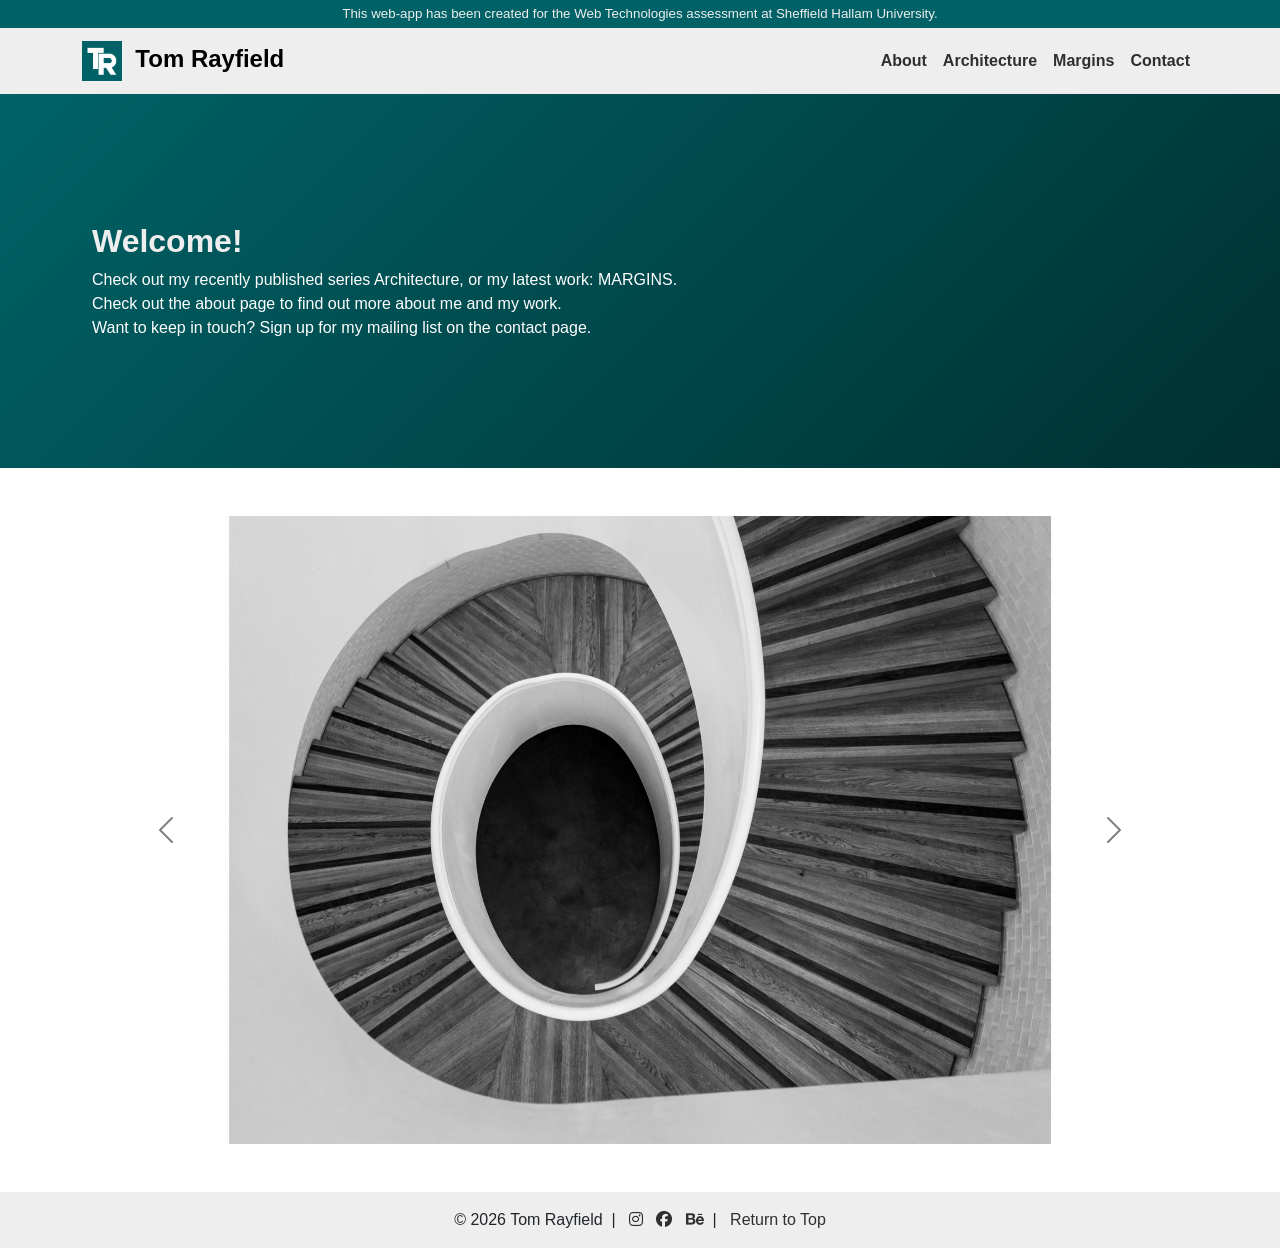
==== index.html @ be4cb319 "Add files via upload" ====
<!DOCTYPE html>
<html lang="en">
<head>

    <!-- Document setup, page title, link to stylesheet, bootstrap, externals -->

    <meta charset="UTF-8">
    <meta name="viewport" content="width=device-width, initial-scale=1">
    <meta name="description" content="A portfolio website for Tom Rayfield Photography demonstrating responsive design and accessibility.">
    <title>Tom Rayfield Photography</title>

    <link href="https://cdn.jsdelivr.net/npm/bootstrap@5.3.3/dist/css/bootstrap.min.css" rel="stylesheet">
    <link href="https://cdnjs.cloudflare.com/ajax/libs/font-awesome/6.4.0/css/all.min.css" rel="stylesheet">
    <link href="mystyle.css" rel="stylesheet">

</head>

<body>

    <!-- Welcome banner to add colour to web-app -->
    <p class="welcome-banner mb-0 py-1 px-3">This web-app has been created for the Web Technologies assessment at Sheffield Hallam University.</p>

    <!-- Navigation bar including logo, brand, web-app links -->
    <nav class="navbar navbar-expand-lg bg-primary sticky-top" aria-label="Main navigation">
        <div class="container">
            <a class="navbar-brand" href="#top" tabindex="1"><img src="Images/TR.png" height="40" width="40"> &nbsp;Tom Rayfield</a>
            <button class="navbar-toggler" type="button" data-bs-toggle="collapse" data-bs-target="#main-nav" aria-controls="main-nav" aria-expanded="false" aria-label="Toggle navigation">
                <span class="navbar-toggler-icon"></span>
            </button>
            <div class="collapse navbar-collapse" id="main-nav">
                <ul class="navbar-nav ms-auto mb-2 mb-lg-0">
                    <li class="nav-item"><a class="nav-link" href="about.html" tabindex="2">About</a></li>
                    <li class="nav-item"><a class="nav-link" href="architecture.html" tabindex="3">Architecture</a></li>                    
                    <li class="nav-item"><a class="nav-link" href="margins.html" tabindex="4">Margins</a></li>
                    <li class="nav-item"><a class="nav-link" href="contact.html" tabindex="5">Contact</a></li>
                </ul>
            </div>
        </div>
    </nav>
    
    <!-- On index.html, returns to top of page when brand is clicked, rather than refreshing page already on -->
    <header>
        <div class="container" id="top"></div>
    </header>

    <!-- hero section used to provide page information and add additional colour -->
    <!-- outside of main so full-width can be used -->
    <section class="hero-section">
        <div class="container my-5">
            <h2>Welcome!</h2>
            <p>Check out my recently published series Architecture, or my latest work: MARGINS.
            <br>Check out the about page to find out more about me and my work.
            <br>Want to keep in touch? Sign up for my mailing list on the contact page.</p>
        </div>
    </section>

    <main class="container text-white">

        <!-- photo gallery of favourite images -->
        <section id="gallery" class="mx-auto my-5">
            <div id="carouselExampleInterval" class="carousel slide" data-bs-ride="carousel">
                <div class="carousel-inner">
                    <div class="carousel-item active" data-bs-interval="5000">
                        <div class="ratio ratio-16x9">
                            <img src="Images/Index/1.jpg" class="object-fit-cover" alt="A black and white photo of a spiral staircase." title="Tom Rayfield - Nautilus">
                        </div>
                    </div>
                    <div class="carousel-item" data-bs-interval="5000">
                        <div class="ratio ratio-16x9">
                            <img src="Images/Index/2.jpg" class="object-fit-cover" alt="A black and white photo of tractor lines in a crop field. To the left is a tree and bush." title="Tom Rayfield - Margins">
                        </div>
                    </div>
                    <div class="carousel-item" data-bs-interval="5000">
                        <div class="ratio ratio-16x9">
                            <img src="Images/Index/3.jpg" class="object-fit-cover" alt="A black and white photo of an abstract roof pattern in Utrecht." title="Tom Rayfield - Utrecht">
                        </div>
                    </div>
                    <div class="carousel-item" data-bs-interval="5000">
                        <div class="ratio ratio-16x9">
                            <img src="Images/Index/4.jpg" class="object-fit-cover" alt="A black and white photo of a horse grazing in a field, positioned centrally between two trees." title="Tom Rayfield - Margins">
                        </div>
                    </div>
                    <div class="carousel-item" data-bs-interval="5000">
                        <div class="ratio ratio-16x9">
                            <img src="Images/Index/5.jpg" class="object-fit-cover" alt="A black and white photo of a church in Rotherham, South Yorkshire." title="Tom Rayfield - Rotherham">
                        </div>
                    </div>
                </div>

                <button class="carousel-control-prev" type="button" data-bs-target="#carouselExampleInterval" data-bs-slide="prev" tabindex="6">
                    <span class="carousel-control-prev-icon" aria-hidden="true"></span>
                    <span class="visually-hidden">Previous</span>
                </button>
                <button class="carousel-control-next" type="button" data-bs-target="#carouselExampleInterval" data-bs-slide="next" tabindex="7">
                    <span class="carousel-control-next-icon" aria-hidden="true"></span>
                    <span class="visually-hidden">Next</span>
                </button>

            </div>
         </section>

    </main>    

    <!-- https://bootstrapexamples.com/@omar34/footer-with-social-media-icons -->
    <footer class="bg-primary text-center py-3">
        <div class="container">&copy; 2026 Tom Rayfield 
            &nbsp;|&nbsp;&nbsp;
            <a href="https://instagram.com/tomrayfphoto" target="_blank" aria-label="Instagram"><i class="fab fa-instagram"></i></a>
            &nbsp;
            <a href="https://facebook.com/tomrayfphoto" target="_blank" aria-label="Facebook"><i class="fab fa-facebook"></i></a>
            &nbsp;
            <a href="https://behance.net/tomrayfphoto" target="_blank" aria-label="Behance"><i class="fab fa-behance"></i></a>
            &nbsp;|&nbsp;&nbsp;
            <a class="link-underline link-underline-opacity-0" href="#top" tabindex="8">Return to Top</a>
        </div>
    </footer>

    <!-- script assists with bootstrap content for framework -->
    <script src="https://cdn.jsdelivr.net/npm/bootstrap@5.3.3/dist/js/bootstrap.bundle.min.js"></script>
    <script src="script.js"></script>

  </body>
</html>
---- mystyle.css ----
:root {
    --bs-primary:#eeeeee;
    --bs-primary-rgb:238, 238, 238;
    --bs-secondary:#006266;
    --bs-secondary-rgb:0, 98, 102;
    --bs-body-bg:#ffffff;
    --bs-body-bg-rgb:255, 255, 255;
    --bs-link-color:#2f2f2f;
    --bs-link-color-rgb:47, 47, 47;
    --bs-link-hover-color:#006266; 
    --bs-link-hover-color-rgb:0, 98, 102;
}

h1, h2 {
    color: var(--bs-primary);
    font-weight:600;
}

html {
    scroll-padding-top: 3rem;
    scroll-behavior: smooth;
}

body {
    position:relative;
    font-family:Helvetica;
}

.navbar-brand{
    font-weight:bolder;
    font-size:x-large;
}

.navbar-nav{
    --bs-nav-link-color: #2f2f2f;
    --bs-nav-link-color-rgb: 47, 47, 47;
    --bs-nav-link-hover-color: #006266;
    --bs-nav-link-hover-color-rgb: 0, 98, 102;
    --bs-nav-link-font-weight:600;
}

.navbar-nav .nav-link:hover,
.navbar-nav .nav-link:focus{
    text-decoration: underline;
    text-underline-offset: 0.3em;
    text-decoration-thickness: 2px;
}

/* https://www.w3schools.com/cssref/func_invert.php */
.carousel-control-prev-icon,
.carousel-control-next-icon {
    filter: invert(1);
}

.welcome-banner {
    z-index: inherit;
    background-color: #006266;
    color: #eeeeee;
    text-align: center;
    font-size: smaller;
}

.hero-section{
    padding: 5rem;
    color: #ffffff;
    background: linear-gradient( 135deg, #006266, #003032 );
    --bs-gutter-x: 2rem;
    --bs-gutter-y: 2rem;
}

.btn-tom{
    background-color: #006266;
    color: #eeeeee;
}

.btn-tom:hover{
    background-color: #2f2f2f;
    color: #eeeeee;
}
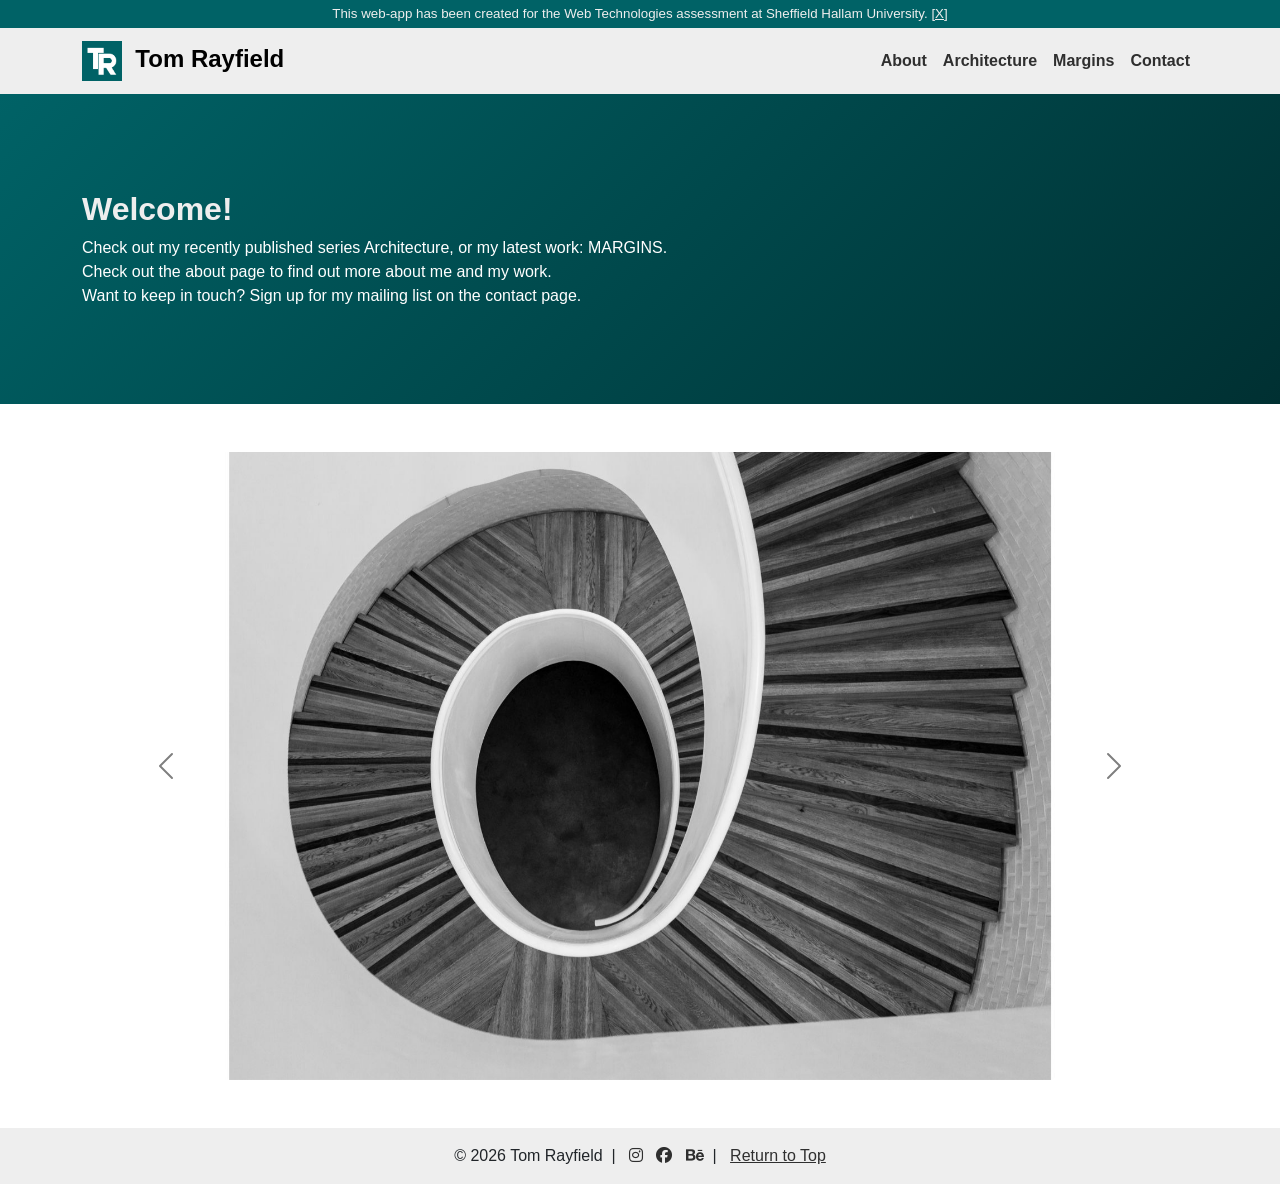
==== commit beb98c68: "Add files via upload" ====
--- a/index.html
+++ b/index.html
@@ -1,123 +1,128 @@
 <!DOCTYPE html>
 <html lang="en">
 <head>
-
     <!-- Document setup, page title, link to stylesheet, bootstrap, externals -->
-
     <meta charset="UTF-8">
     <meta name="viewport" content="width=device-width, initial-scale=1">
     <meta name="description" content="A portfolio website for Tom Rayfield Photography demonstrating responsive design and accessibility.">
-    <title>Tom Rayfield Photography</title>
+    <title>Tom Rayfield Photography | Welcome</title>
 
     <link href="https://cdn.jsdelivr.net/npm/bootstrap@5.3.3/dist/css/bootstrap.min.css" rel="stylesheet">
     <link href="https://cdnjs.cloudflare.com/ajax/libs/font-awesome/6.4.0/css/all.min.css" rel="stylesheet">
     <link href="mystyle.css" rel="stylesheet">
-
 </head>
 
+
 <body>
+    <header>
+        <!-- Welcome banner to add colour to web-app -->
+        <p id="welcome-banner" class="welcome-banner mb-0 py-1 px-3">This web-app has been created for the Web Technologies assessment at Sheffield Hallam University. <a onclick="closeBanner()" href="#" tabindex="0">[X]</a></p>
 
-    <!-- Welcome banner to add colour to web-app -->
-    <p class="welcome-banner mb-0 py-1 px-3">This web-app has been created for the Web Technologies assessment at Sheffield Hallam University.</p>
+        <!-- Navigation bar including logo, brand, web-app links -->
+        <nav class="navbar navbar-expand-lg bg-primary sticky-top" aria-label="Main navigation">
+            <div class="container">
+                <a class="navbar-brand" href="#top" tabindex="0"><img src="Images/TR.png" height="40" width="40" alt="Tom Rayfield logo" aria-current="page"> &nbsp;Tom Rayfield</a>
+                <button class="navbar-toggler" type="button" data-bs-toggle="collapse" data-bs-target="#main-nav" aria-controls="main-nav" aria-expanded="false" aria-label="Toggle navigation">
+                    <span class="navbar-toggler-icon"></span>
+                </button>
+                <div class="collapse navbar-collapse" id="main-nav">
+                    <ul class="navbar-nav ms-auto mb-2 mb-lg-0">
+                        <li class="nav-item"><a class="nav-link" href="about.html" tabindex="0">About</a></li>
+                        <li class="nav-item"><a class="nav-link" href="architecture.html" tabindex="0">Architecture</a></li>                    
+                        <li class="nav-item"><a class="nav-link" href="margins.html" tabindex="0">Margins</a></li>
+                        <li class="nav-item"><a class="nav-link" href="contact.html" tabindex="0">Contact</a></li>
+                    </ul>
+                </div>
+            </div>
+        </nav>
+        
+        <!-- On index.html, returns to top of page when brand is clicked, rather than refreshing page already on -->
+        <div class="container" id="top"></div>
+        
+        <!-- hero section used to provide page information and add additional colour -->
+        <!-- outside of main so full-width can be used -->
+        <section class="hero-section">
+            <div class="container my-5">
+                <h1>Welcome!</h1>
+                <p>Check out my recently published series Architecture, or my latest work: MARGINS.
+                <br>Check out the about page to find out more about me and my work.
+                <br>Want to keep in touch? Sign up for my mailing list on the contact page.</p>
+            </div>
+        </section>
+    </header>
+    
 
-    <!-- Navigation bar including logo, brand, web-app links -->
-    <nav class="navbar navbar-expand-lg bg-primary sticky-top" aria-label="Main navigation">
-        <div class="container">
-            <a class="navbar-brand" href="#top" tabindex="1"><img src="Images/TR.png" height="40" width="40"> &nbsp;Tom Rayfield</a>
-            <button class="navbar-toggler" type="button" data-bs-toggle="collapse" data-bs-target="#main-nav" aria-controls="main-nav" aria-expanded="false" aria-label="Toggle navigation">
-                <span class="navbar-toggler-icon"></span>
-            </button>
-            <div class="collapse navbar-collapse" id="main-nav">
-                <ul class="navbar-nav ms-auto mb-2 mb-lg-0">
-                    <li class="nav-item"><a class="nav-link" href="about.html" tabindex="2">About</a></li>
-                    <li class="nav-item"><a class="nav-link" href="architecture.html" tabindex="3">Architecture</a></li>                    
-                    <li class="nav-item"><a class="nav-link" href="margins.html" tabindex="4">Margins</a></li>
-                    <li class="nav-item"><a class="nav-link" href="contact.html" tabindex="5">Contact</a></li>
-                </ul>
-            </div>
-        </div>
-    </nav>
-    
-    <!-- On index.html, returns to top of page when brand is clicked, rather than refreshing page already on -->
-    <header>
-        <div class="container" id="top"></div>
-    </header>
-
-    <!-- hero section used to provide page information and add additional colour -->
-    <!-- outside of main so full-width can be used -->
-    <section class="hero-section">
-        <div class="container my-5">
-            <h2>Welcome!</h2>
-            <p>Check out my recently published series Architecture, or my latest work: MARGINS.
-            <br>Check out the about page to find out more about me and my work.
-            <br>Want to keep in touch? Sign up for my mailing list on the contact page.</p>
-        </div>
-    </section>
-
-    <main class="container text-white">
-
+    <main class="container">
         <!-- photo gallery of favourite images -->
         <section id="gallery" class="mx-auto my-5">
-            <div id="carouselExampleInterval" class="carousel slide" data-bs-ride="carousel">
+            <div id="carouselExampleInterval" class="carousel slide" data-bs-ride="true" aria-label="Favourite photo carousel.">
                 <div class="carousel-inner">
-                    <div class="carousel-item active" data-bs-interval="5000">
+                    <div class="carousel-item active" data-bs-interval="8000">
                         <div class="ratio ratio-16x9">
                             <img src="Images/Index/1.jpg" class="object-fit-cover" alt="A black and white photo of a spiral staircase." title="Tom Rayfield - Nautilus">
                         </div>
                     </div>
-                    <div class="carousel-item" data-bs-interval="5000">
+                    <div class="carousel-item" data-bs-interval="8000">
                         <div class="ratio ratio-16x9">
                             <img src="Images/Index/2.jpg" class="object-fit-cover" alt="A black and white photo of tractor lines in a crop field. To the left is a tree and bush." title="Tom Rayfield - Margins">
                         </div>
                     </div>
-                    <div class="carousel-item" data-bs-interval="5000">
+                    <div class="carousel-item" data-bs-interval="8000">
                         <div class="ratio ratio-16x9">
                             <img src="Images/Index/3.jpg" class="object-fit-cover" alt="A black and white photo of an abstract roof pattern in Utrecht." title="Tom Rayfield - Utrecht">
                         </div>
                     </div>
-                    <div class="carousel-item" data-bs-interval="5000">
+                    <div class="carousel-item" data-bs-interval="8000">
                         <div class="ratio ratio-16x9">
                             <img src="Images/Index/4.jpg" class="object-fit-cover" alt="A black and white photo of a horse grazing in a field, positioned centrally between two trees." title="Tom Rayfield - Margins">
                         </div>
                     </div>
-                    <div class="carousel-item" data-bs-interval="5000">
+                    <div class="carousel-item" data-bs-interval="8000">
                         <div class="ratio ratio-16x9">
                             <img src="Images/Index/5.jpg" class="object-fit-cover" alt="A black and white photo of a church in Rotherham, South Yorkshire." title="Tom Rayfield - Rotherham">
                         </div>
                     </div>
                 </div>
 
-                <button class="carousel-control-prev" type="button" data-bs-target="#carouselExampleInterval" data-bs-slide="prev" tabindex="6">
+                <button class="carousel-control-prev" type="button" data-bs-target="#carouselExampleInterval" data-bs-slide="prev" tabindex="0">
                     <span class="carousel-control-prev-icon" aria-hidden="true"></span>
                     <span class="visually-hidden">Previous</span>
                 </button>
-                <button class="carousel-control-next" type="button" data-bs-target="#carouselExampleInterval" data-bs-slide="next" tabindex="7">
+                <button class="carousel-control-next" type="button" data-bs-target="#carouselExampleInterval" data-bs-slide="next" tabindex="0">
                     <span class="carousel-control-next-icon" aria-hidden="true"></span>
                     <span class="visually-hidden">Next</span>
                 </button>
 
             </div>
          </section>
+    </main>    
 
-    </main>    
 
     <!-- https://bootstrapexamples.com/@omar34/footer-with-social-media-icons -->
     <footer class="bg-primary text-center py-3">
         <div class="container">&copy; 2026 Tom Rayfield 
             &nbsp;|&nbsp;&nbsp;
-            <a href="https://instagram.com/tomrayfphoto" target="_blank" aria-label="Instagram"><i class="fab fa-instagram"></i></a>
+            <a href="https://instagram.com/tomrayfphoto" target="_blank" aria-label="Instagram (opens in new tab)"><i class="fab fa-instagram"></i></a>
             &nbsp;
-            <a href="https://facebook.com/tomrayfphoto" target="_blank" aria-label="Facebook"><i class="fab fa-facebook"></i></a>
+            <a href="https://facebook.com/tomrayfphoto" target="_blank" aria-label="Facebook (opens in new tab)"><i class="fab fa-facebook"></i></a>
             &nbsp;
-            <a href="https://behance.net/tomrayfphoto" target="_blank" aria-label="Behance"><i class="fab fa-behance"></i></a>
+            <a href="https://behance.net/tomrayfphoto" target="_blank" aria-label="Behance (opens in new tab)"><i class="fab fa-behance"></i></a>
             &nbsp;|&nbsp;&nbsp;
-            <a class="link-underline link-underline-opacity-0" href="#top" tabindex="8">Return to Top</a>
+            <a href="#top" tabindex="0">Return to Top</a>
         </div>
     </footer>
+
 
     <!-- script assists with bootstrap content for framework -->
     <script src="https://cdn.jsdelivr.net/npm/bootstrap@5.3.3/dist/js/bootstrap.bundle.min.js"></script>
     <script src="script.js"></script>
 
+    <!-- used to hide information banner at the top of the page -->
+    <script>
+        function closeBanner() {
+            document.getElementById("welcome-banner").style.display = "none";
+        }
+    </script>
+
   </body>
 </html>
--- a/mystyle.css
+++ b/mystyle.css
@@ -1,3 +1,4 @@
+/* branding and colour scheme */
 :root {
     --bs-primary:#eeeeee;
     --bs-primary-rgb:238, 238, 238;
@@ -11,26 +12,31 @@
     --bs-link-hover-color-rgb:0, 98, 102;
 }
 
-h1, h2 {
+/* used for page title in hero-section */
+h1 {
     color: var(--bs-primary);
     font-weight:600;
+    font-size:xx-large;
 }
 
+/* used for return to top link to prevent areas of the web-app being cut off */
 html {
     scroll-padding-top: 3rem;
     scroll-behavior: smooth;
 }
 
+/* ensures preferred font is used throughout web-app */
 body {
-    position:relative;
-    font-family:Helvetica;
+    font-family:Helvetica, Arial, sans-serif;
 }
 
+/* sets styling of Tom Rayfield brand name in nav bar */
 .navbar-brand{
     font-weight:bolder;
     font-size:x-large;
 }
 
+/* used for nav bar links in default state */
 .navbar-nav{
     --bs-nav-link-color: #2f2f2f;
     --bs-nav-link-color-rgb: 47, 47, 47;
@@ -39,6 +45,7 @@
     --bs-nav-link-font-weight:600;
 }
 
+/* used for navigation bar links for rollover / hover effects */
 .navbar-nav .nav-link:hover,
 .navbar-nav .nav-link:focus{
     text-decoration: underline;
@@ -46,12 +53,13 @@
     text-decoration-thickness: 2px;
 }
 
-/* https://www.w3schools.com/cssref/func_invert.php */
+/* https://www.w3schools.com/cssref/func_invert.php used to make the next/previous carousel buttons darker */
 .carousel-control-prev-icon,
 .carousel-control-next-icon {
     filter: invert(1);
 }
 
+/* used above the nav bar to add colour to the page */
 .welcome-banner {
     z-index: inherit;
     background-color: #006266;
@@ -60,19 +68,31 @@
     font-size: smaller;
 }
 
+/* used to style [X] link used to hide the welcome-banner */
+.welcome-banner a {
+    color: #eeeeee;
+}
+
+.welcome-banner a:hover {
+    color: #2f2f2f;
+}
+
+/* used at the top of each page, below the nav bar, for additional colour to portfolio and page information */
 .hero-section{
-    padding: 5rem;
+    padding: 3rem 0;
     color: #ffffff;
     background: linear-gradient( 135deg, #006266, #003032 );
     --bs-gutter-x: 2rem;
     --bs-gutter-y: 2rem;
 }
 
+/* used for contact form submit button for consistent styling with branding */
 .btn-tom{
     background-color: #006266;
     color: #eeeeee;
 }
 
+/* used for contact form submit button on rollover / hover */
 .btn-tom:hover{
     background-color: #2f2f2f;
     color: #eeeeee;
